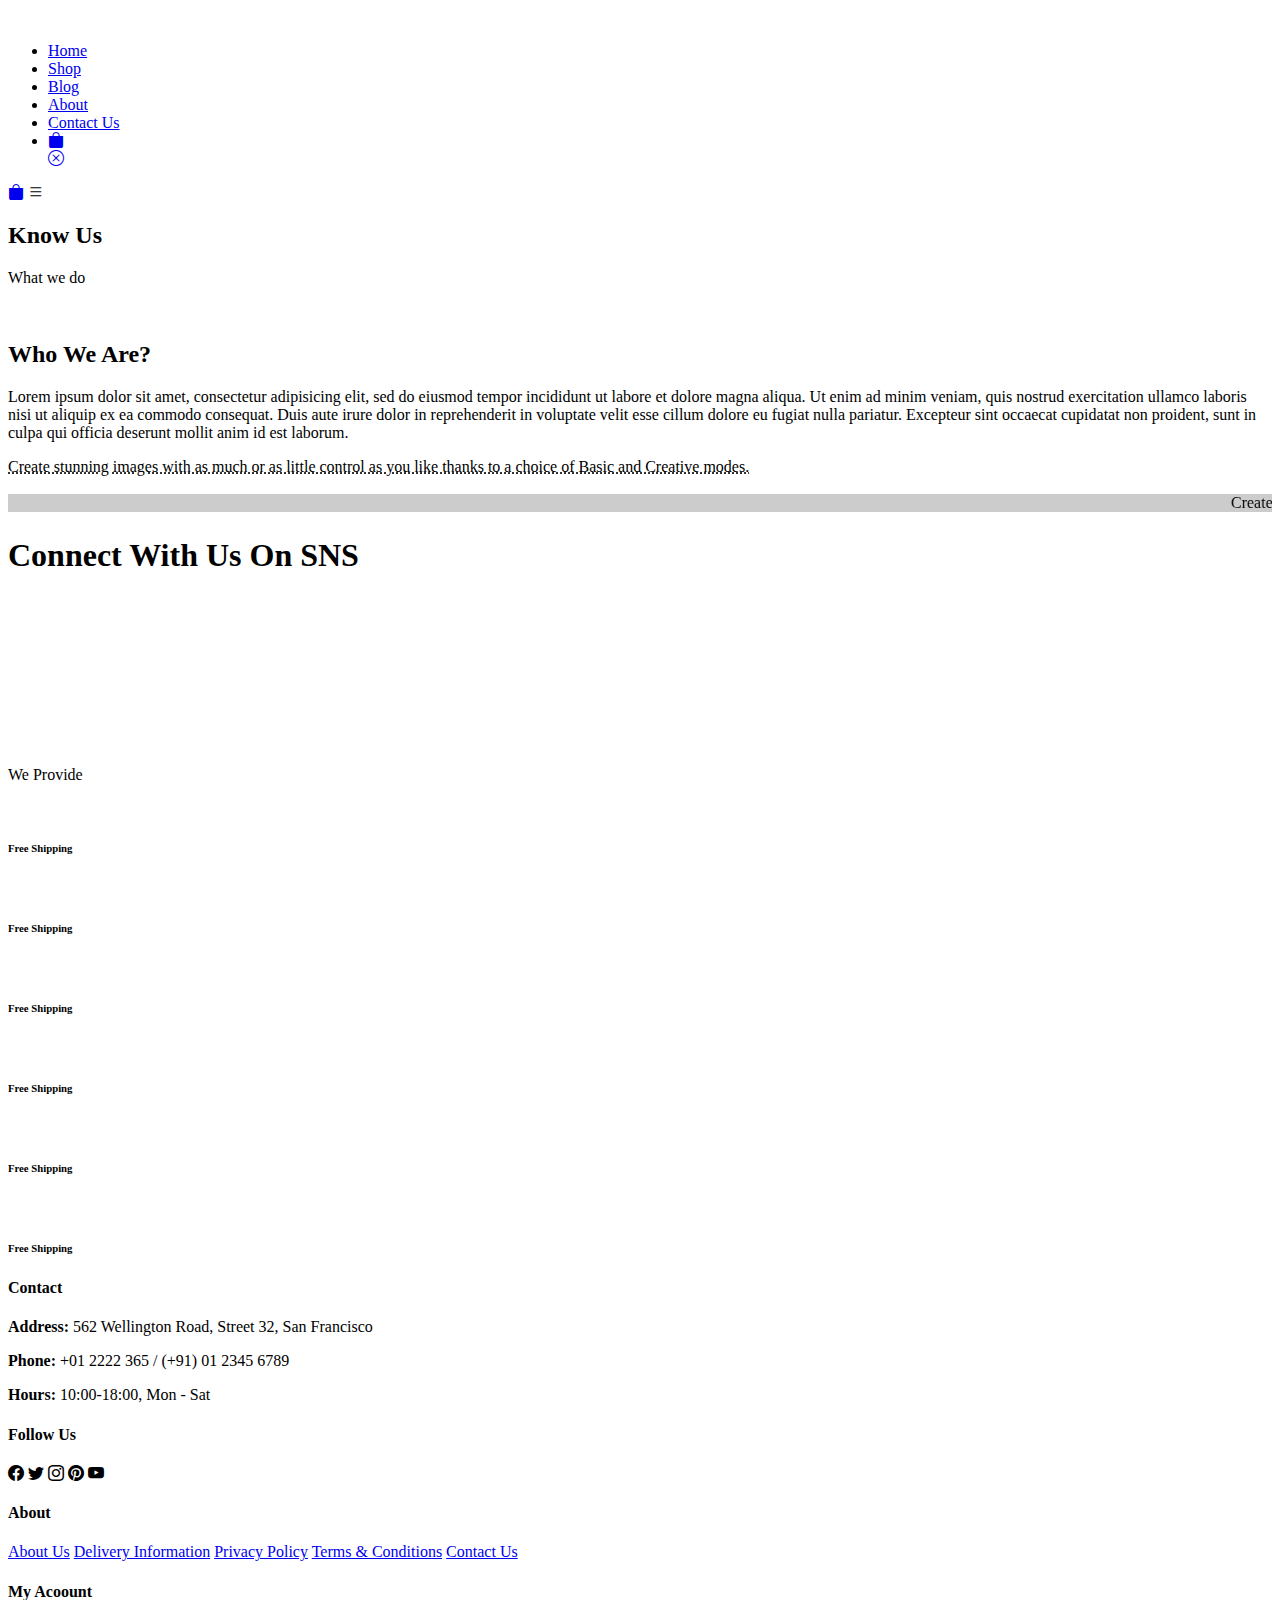
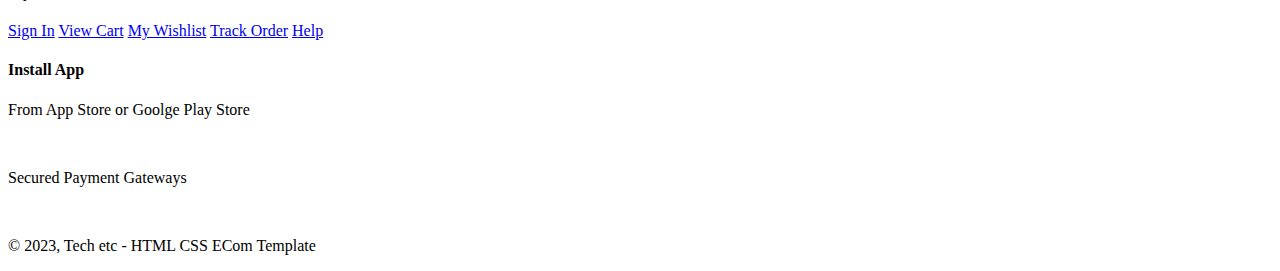
==== about.html @ 97842ef2 "Create about.html" ====
<!DOCTYPE html>
<html>

<head>
  <meta charset="utf-8">
  <meta name="viewport" content="width=device-width">
  <title>replit</title>

  <!-- css -->
 <link href="style.css" rel="stylesheet" type="text/css" />
  
<!-- icon css bootstrap -->
<link rel="stylesheet" href="https://cdn.jsdelivr.net/npm/bootstrap-icons@1.10.3/font/bootstrap-icons.css">


</head>

<body>
  

  <section id ="header">
<!-- main logo -->
  <a href="#">
    <img class= "header-logo" src="static/img/bora-fits-low-resolution-logo-color-on-transparent-background.png" class="logo" alt="">
</a>

<!--navabr -->
    <div>
      <ul id="navbar">
         <li><a href="index.html">Home</a></li>
         <li><a href="shop.html">Shop</a></li>
        <li><a href="blog.html">Blog </a></li>
        <li><a class="active" href="about.html">About</a></li>
        <li><a href="contact.html">Contact Us</a></li>
        <li id="lg-bag"><a href="cart.html"><i class="bi bi-bag-fill"></i></a></li>
          
        <!-- close button -->
        <a href="#" id="close"><i class="bi bi-x-circle"></i></a>

<!--heart bag icon svg -->
        <!--         <svg xmlns="http://www.w3.org/2000/svg" width="16" height="16" fill="currentColor" class="bi bi-bag-heart-fill" viewBox="0 0 16 16">
  <path d="M11.5 4v-.5a3.5 3.5 0 1 0-7 0V4H1v10a2 2 0 0 0 2 2h10a2 2 0 0 0 2-2V4h-3.5ZM8 1a2.5 2.5 0 0 1 2.5 2.5V4h-5v-.5A2.5 2.5 0 0 1 8 1Zm0 6.993c1.664-1.711 5.825 1.283 0 5.132-5.825-3.85-1.664-6.843 0-5.132Z"/>
</svg> -->
      </ul>
    </div>

    <!-- for responsiveness -->
    <div id="mobile">
 
      <a href="cart.html"><i class="bi bi-bag-fill"></i></a>
       <!-- for hamburger menu -->
       <i id="bar" class="bi bi-list"></i>
    </div>

  </section>

<!-- page header section -->
  <section id ="page-header" class="about-header">
    <h2>Know Us</h2>
    <p>What we do</p>
   
  </section>

  <!-- the about us details part -->
 
  <section id="about-head" class="section-p1">
    <img src="static/img/about/a6.jpg" alt="">
    <div>
    <h2>Who We Are?</h2>
    <p>Lorem ipsum dolor sit amet, consectetur adipisicing elit, sed do eiusmod
    tempor incididunt ut labore et dolore magna aliqua. Ut enim ad minim veniam,
    quis nostrud exercitation ullamco laboris nisi ut aliquip ex ea commodo
    consequat. Duis aute irure
    dolor in reprehenderit in voluptate velit esse cillum dolore eu fugiat
    nulla pariatur. Excepteur sint occaecat cupidatat non proident, sunt in
    culpa qui officia deserunt mollit anim id est laborum.</p>
    <abbr title="">Create stunning images with as much or as little control as
    you like thanks to a choice of Basic and Creative modes.</abbr>
    <!-- for adding space -->
    <br><br>
    <!-- marquee -->
    <marquee bgcolor="#ccc" loop="-1" scrollamount="5" width="100%">Create
    stunning images with as much or as little control as you like thanks to a
    choice of Basic and Creative modes.
    </marquee>
    </div>
    </section>
    
    <!-- video part -->
<section id="about-app" class="section-p1">
<!-- <h1>Download Our <a href="#">App</a> </h1> -->
  <h1>Connect With Us On SNS</h1>
<div class="video">
<video autoplay muted loop src="https://media.tenor.com/HWX1-SL0zVkAAAPo/social-media.mp4"></video>
</div>
</section>

  <!-- <div style="width:100%;height:0;padding-bottom:75%;position:relative;"><iframe src="https://giphy.com/embed/3ohzdZ44Q62CJ2ekla" width="100%" height="100%" style="position:absolute" frameBorder="0" class="giphy-embed" allowFullScreen></iframe></div><p><a href="https://giphy.com/gifs/mobile-facebook-online-3ohzdZ44Q62CJ2ekla">via GIPHY</a></p> -->

  <!-- connect with us -->
<!-- <div class="connect">
  <div><h1>Connect With Us</h1></div>
  <iframe src="https://giphy.com/embed/3ohzdZ44Q62CJ2ekla" width="480" height="360" frameBorder="0" class="giphy-embed" allowFullScreen></iframe><p><a href="https://giphy.com/gifs/mobile-facebook-online-3ohzdZ44Q62CJ2ekla">via GIPHY</a></p>
</div> -->



<div class="weprovide">
  <p class="weprovide-text">We Provide</p>
</div>
  
<!--  feture boxes -->
<section id="feature" class="section-p1">
    <!-- box-1 -->
  <div class="fe-box">
    <img src="static/img/features/f1.png" alt="">
    <h6>Free Shipping</h6>
    </div>

    <!-- box-2 -->
  <div class="fe-box">
    <img src="static/img/features/f2.png" alt="">
    <h6>Free Shipping</h6>
    </div>

    <!-- box-3 -->
  <div class="fe-box">
    <img src="static/img/features/f3.png" alt="">
    <h6>Free Shipping</h6>
    </div>

    <!-- box-4 -->
  <div class="fe-box">
    <img src="static/img/features/f4.png" alt="">
    <h6>Free Shipping</h6>
    </div>

    <!-- box-5 -->
  <div class="fe-box">
    <img src="static/img/features/f5.png" alt="">
    <h6>Free Shipping</h6>
    </div>

    <!-- box-6 -->
  <div class="fe-box">
    <img src="static/img/features/f6.png" alt="">
    <h6>Free Shipping</h6>
    </div>

</section>

  <!-- footer -->
<footer class="section-p1">
<div class="col">
  <!-- <img class="logo" src="static/img/logo.png" alt=""> -->
  <h4>Contact</h4>
  <p><strong>Address:</strong> 562 Wellington Road, Street 32, San Francisco</p>
  <p><strong>Phone:</strong> +01 2222 365 / (+91) 01 2345 6789</p>
  <p><strong>Hours:</strong> 10:00-18:00, Mon - Sat</p>

  <!-- social media icons -->
<div class="follow">
<h4>Follow Us</h4>
<div class="icon">
  <i class="bi bi-facebook"></i>
  <i class="bi bi-twitter"></i>
  <i class="bi bi-instagram"></i>
  <i class="bi bi-pinterest"></i>
  <i class="bi bi-youtube"></i>
</div>
</div>
</div>

<!-- about us section -->
<div class="col">
  <h4>About</h4>
  <a href="#">About Us</a>
  <a href="#">Delivery Information</a>
  <a href="#">Privacy Policy</a>
  <a href="#">Terms & Conditions</a>
  <a href="#">Contact Us</a>
  
</div>

<!-- my account section -->
<div class="col">
  <h4>My Acoount</h4>
  <a href="#">Sign In</a>
  <a href="#">View Cart</a>
  <a href="#">My Wishlist</a>
  <a href="#">Track Order</a>
  <a href="#">Help</a>
  
</div>

<!-- install app section -->
<div class="col install">
  <h4>Install App</h4>
  <p>From App Store or Goolge Play Store</p>
  <div class="row">
    <img src="static/img/pay/app.jpg" alt="">
    <img src="static/img/pay/play.jpg" alt="">
  </div>
  <!-- payment section -->
  <!-- <div class="pay"> -->
  <p>Secured Payment Gateways</p>
  <img src="static/img/pay/pay.png" alt="">
<!-- </div> -->
</div>

<!-- copyright section -->
<div class="copyright">
  <p>© 2023, Tech etc - HTML CSS ECom Template</p>
</div>

</footer>

  <script src="script.js"></script>
</body>

</html>
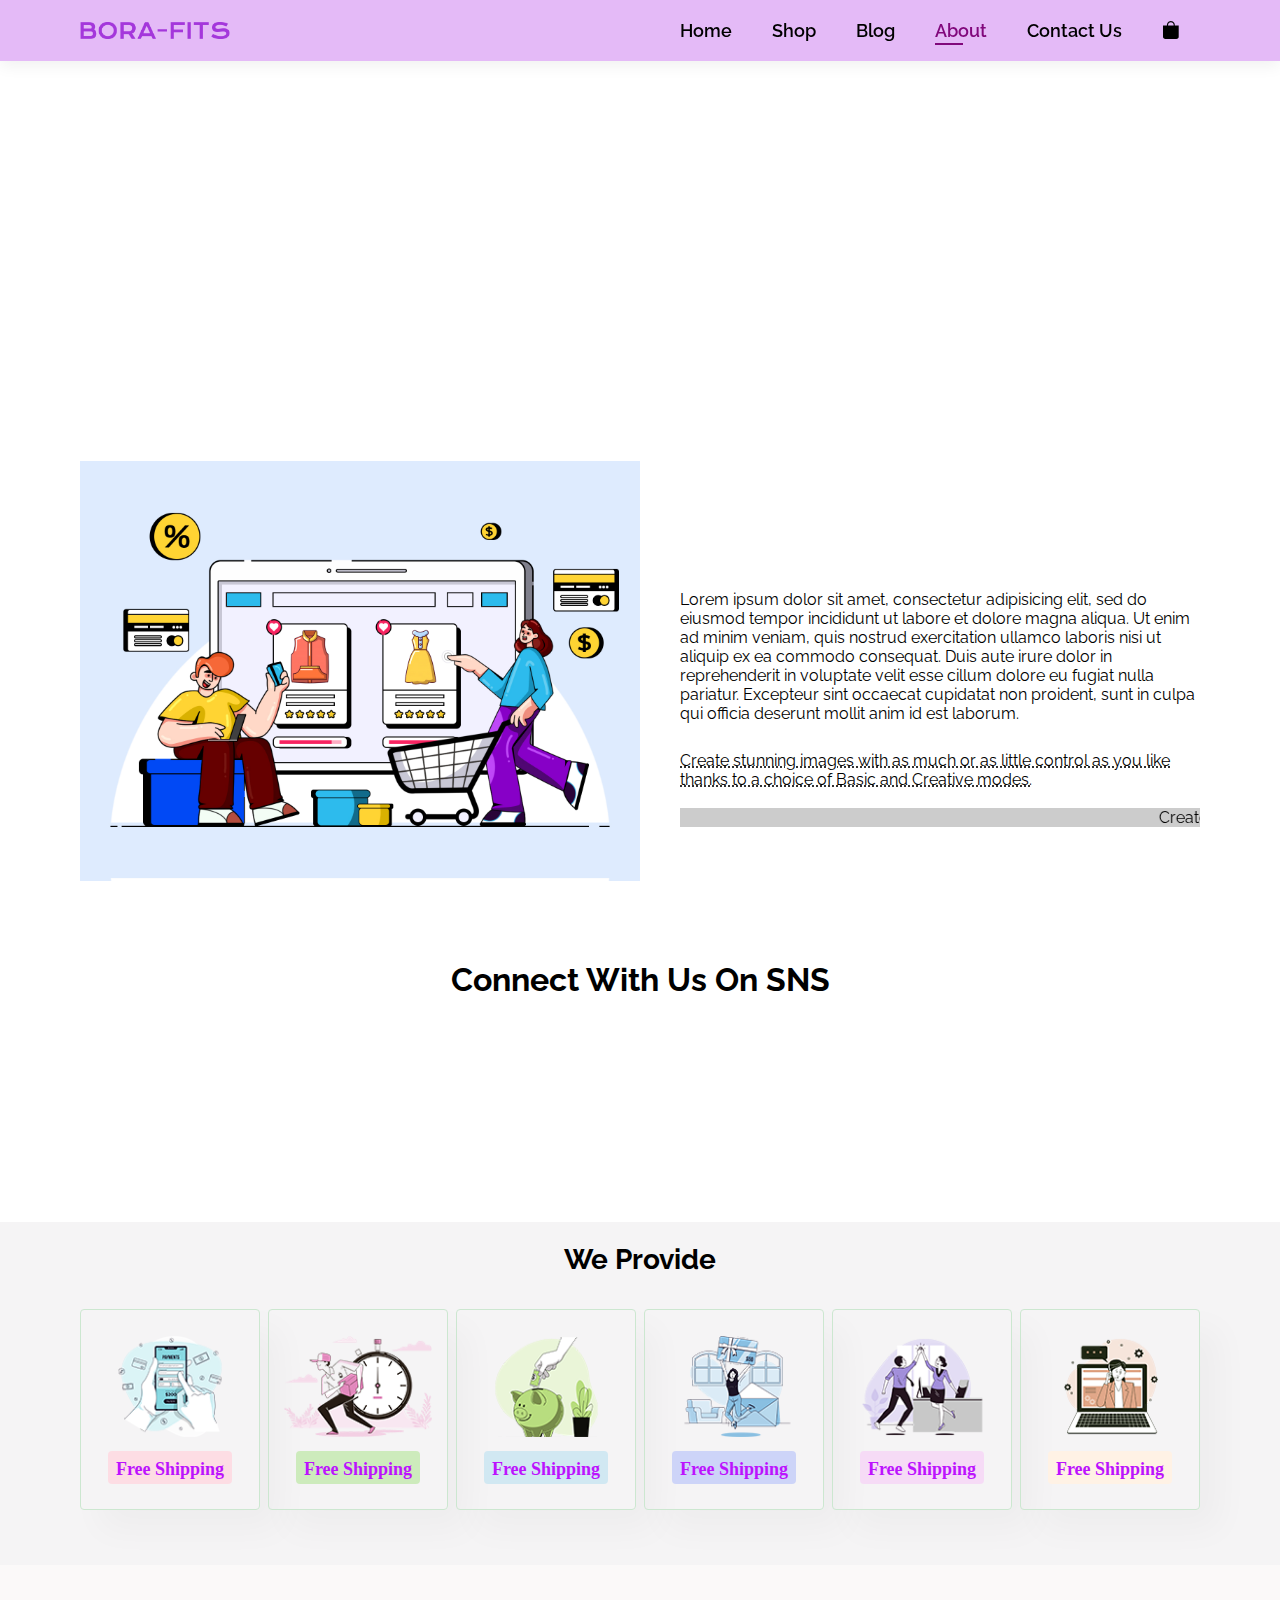
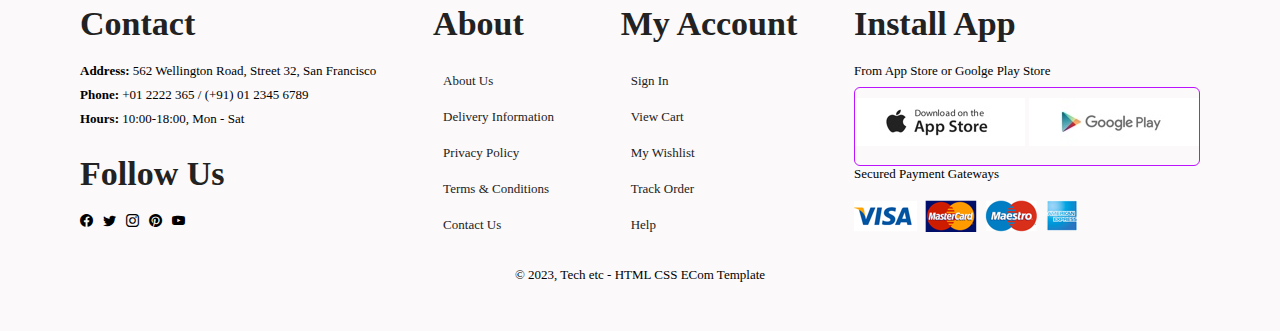
==== commit 41a03b33: "changed titles" ====
--- a/about.html
+++ b/about.html
@@ -4,7 +4,7 @@
 <head>
   <meta charset="utf-8">
   <meta name="viewport" content="width=device-width">
-  <title>replit</title>
+  <title>About Us</title>
 
   <!-- css -->
  <link href="style.css" rel="stylesheet" type="text/css" />
@@ -184,7 +184,7 @@
 
 <!-- my account section -->
 <div class="col">
-  <h4>My Acoount</h4>
+  <h4>My Account</h4>
   <a href="#">Sign In</a>
   <a href="#">View Cart</a>
   <a href="#">My Wishlist</a>
--- a/style.css
+++ b/style.css
@@ -0,0 +1,1787 @@
+/* html {
+  height: 100%;
+  width: 100%;
+} */
+
+@import url('https://fonts.googleapis.com/css2?family=Raleway:wght@100;200;300;400;500;600;700;800;900&display=swap');
+
+
+body {
+/*   height: 100%; */
+  width: 100%;
+  font-family: 'Raleway', sans-serif;
+}
+
+*{
+  margin:0;
+  padding:0;
+  box-sizing:border-box;
+  
+}
+
+
+.weprovide {
+  background-color:#f5f4f5;
+  color: #000000; 
+  text-align: center;
+  padding: 6px;
+
+}
+
+.weprovide-text {
+  font-size: 28px;
+  font-weight: bold;
+  margin: 15px 0 -28px 0;
+}
+
+
+
+
+h2 {
+  font-size: 50px;
+  line-height:64px;
+  color:#ffffff;
+  
+}
+
+h3 {
+  font-size: 36px;
+  line-height:54px;
+  color:#222;
+}
+
+h4{
+  font-size: 20px;
+/*   line-height:54px; */
+  color:#222;
+ font-family: "Times New Roman", Times, serif;
+}
+
+h6{
+  font-size: 18px;
+  line-height:12px;
+/*   color:#222; */
+  font-family: "Times New Roman", Times, serif;
+}
+
+h5{
+   font-family: "Times New Roman", Times, serif;
+
+}
+
+
+p{
+  font-size: 16px;
+/*   line-height:54px; */
+  margin:15px 0 28px 0;
+
+}
+
+
+#hero p{
+  font-size: 16px;
+/*   line-height:54px; */
+  color:#00ff91;
+  margin:15px 0 28px 0;
+}
+
+
+
+.section-p1 {
+  padding:40px 80px;
+}
+
+/* ad banner */
+.section-m1{
+  padding:40px 0;
+}
+
+
+/* button common | global styling*/
+button.normal{
+  font-size: 14px;
+  font-weight:600;
+  padding:15px 30px;
+  color:#000;
+  background-color: #fff;
+  border-radius: 4px;
+  cursor:pointer;
+  border:none ;
+  outline:none;
+  transition:0.2s;
+
+}
+
+
+/* button for small banner */
+button.white{
+  font-size: 13px;
+  font-weight:600;
+  padding:11px 18px;
+  color:#fff;
+  background-color: transparent;
+  border-radius: 4px;
+  cursor:pointer;
+  border:1px solid white;
+  outline:none;
+  transition:0.2s;
+
+}
+
+.details h2{
+  color:black;
+}
+
+.formore{
+  font-size: 13px;
+  font-weight:600;
+  padding:11px 18px;
+  color:#81087c;
+  background-color: transparent;
+  border-radius: 4px;
+  cursor:pointer;
+  border:1px;
+  outline:none;
+  transition:0.2s;
+}
+
+.formore:hover{
+  background: #BC13FE;
+color:#fff;
+  
+}
+
+/* div class */
+.formorebutton{
+  display:flex;
+  align-items:center;
+justify-content: center;
+    flex-direction: column;
+}
+
+.button2 {
+white-space: nowrap; /* Prevent line breaks within the button text */
+overflow: hidden; /* Hide any content that overflows the button's width */
+background-color: #81087c;
+color: #fff;
+padding: 10px 20px;
+font-size: 16px;
+border: none;
+border-radius: 5px;
+cursor: pointer;
+  font-size: 13px;
+  font-weight:600;
+  padding:11px 18px;
+  /* color:#81087c; */
+  /* background-color: transparent; */
+  border-radius: 4px;
+  cursor:pointer;
+  border:1px solid white;
+  outline:none;
+  transition:0.2s;
+  text-decoration:none;
+}
+
+
+.button2:hover{
+  background: #BC13FE;
+color:#fff;
+}
+
+
+/* slider */
+  .slider-container {
+    width: 100%;
+    overflow: hidden;
+    position: relative;
+    height: 585px; /* Change this height as needed */
+  }
+  
+  .slide {
+    width: 100%;
+    height: auto;
+    display: none;
+  }
+  
+  /* Show the first image initially */
+  .slide:first-child {
+    display: block;
+  }
+
+#product1 h4{
+  color:black;
+  font-size:30px;
+}
+
+.bg{
+   background-color:#f5f4f5;
+}
+
+
+
+
+/* header */
+
+#header{
+  display:flex;
+  align-items:center;
+  justify-content:space-between;
+  padding:20px 80px;
+  background-color:#e4baf7;
+  box-shadow: 0 5px 15px rgba(0, 0, 0, 0.06);
+  z-index:999;
+  position:sticky;
+  top:0;
+  left:0;
+  
+}
+
+/* header logo */
+.header-logo{
+  /* CSS styles for the logo */
+    width: 150px; /* Set the width of the logo */
+    height: auto; /* Preserve aspect ratio */
+    display: block; /* Make the image a block element */
+    margin: 0 auto; /* Center the logo horizontally */
+    /* border: 2px solid #ccc; /* Add a border around the logo (optional) */
+    /* border-radius: 50%; /* Make the logo circular (optional) */ 
+
+}
+
+/* navbar  */
+#navbar{
+  display:flex;
+  align-items:center;
+  justify-content:center;
+
+}
+
+#navbar li{
+  list-style:none;
+  padding:0 20px;
+  position:relative; /*for active after that will add underline for active page, this is parent element of #navbar li a.active::after*/
+
+}
+
+#navbar li a{
+  text-decoration:none;
+  font-size:18px;
+  color:#000000;
+  font-weight:600;
+  transition:0.3s ease; 
+  /* font-family: 'Lato', sans-serif;  */
+}
+
+#navbar li a:hover,
+#navbar li a.active{
+  color:#81087c;
+}
+
+/* pseudo class, this will add hover line and effects */
+#navbar li a.active::after,
+#navbar li a:hover::after{
+  content:"";
+  width:30%;
+  height:2px;
+  background:#81087c;
+  position:absolute;
+  bottom:-4px;
+  left:20px;
+}
+
+/* this will hide the hamburger menu and shopping bag icon in tablet device */
+#mobile{
+display:none;
+align-items: center;
+}
+/* but this will also remove them when the screen is small again so go media query and change there */
+
+
+/* to hide the close button from desktop screen */
+#close{
+  display:none;
+}
+/* but this will also remove the close button from ha,burger menu of tablet screen */
+
+
+/* home page hero section  */
+#hero{
+  background-image:linear-gradient(rgba(0,0,0,0.5), rgba(0,0,0,0.5)),url("https://i.pinimg.com/originals/8d/e0/34/8de0341cf4583840c9ef70359d8bd45b.jpg");
+  height:90vh;
+  width:100%; /*increasing the height and width of image of hero*/
+  background-position: top 25% right 0; /*setting the position of the hero image*/
+  background-size: cover;
+  padding: 0 80px; /*centering the text*/
+/*   for centering the text and adding flex to it */
+  display:flex;
+  flex-direction:column; /*since flex is row in default*/
+  align-items:flex-start;
+  justify-content:center;
+}
+
+#hero h4{
+ padding-bottom:15px;
+  
+}
+
+#hero h4{
+  color:#ffffff;
+}
+
+#hero h1{
+  color:#ffffff;
+}
+
+#hero button{
+  /* background-image:url("static/img/button.png"); */
+  background-color:white;
+  color:black;
+  border:0;
+  padding:14px 80px 14px 65px;
+  background-repeat:no-repeat;
+  cursor:pointer;
+  font-weight:700;
+  font-size:15px;
+  border-radius:4px;
+}
+
+
+#hero button:hover{
+  background: #BC13FE;
+  color:white;
+}
+
+
+/* feature section */
+
+#feature{
+    display:flex;
+    align-items: center;
+    justify-content: space-between;
+    flex-wrap: wrap;
+  background-color: #f5f4f5;
+}
+
+
+
+#feature .fe-box{
+  width:180px;
+  text-align:center;
+  padding:25px 15px;
+  box-shadow: 20px 20px 34px rgba(0,0,0,0.03);
+  border:1px solid #cce7d0;
+  border-radius:4px;
+  margin:15px 0; /*left right*/
+}
+
+#feature .fe-box:hover{
+  box-shadow: 10px 0px 34px rgba(70,62,221,0.01); /*decreasing the box shadow and increasing the radius*/
+}  
+
+/* to make images responsive */
+#feature .fe-box img{
+    width:100%;
+    margin-bottom:10px;
+}
+
+
+#feature .fe-box h6{
+    display:inline-block;
+    padding: 9px 8px 6px 8px;
+    line-height:1;
+    border-radius:4px;
+    color:#BC13FE;
+    background-color:#fddde4;
+}
+
+/* for adding differnet background color to second child of h6/ 2nd box */
+#feature .fe-box:nth-child(2) h6{
+    background-color:#cdebbc;
+}
+
+#feature .fe-box:nth-child(3) h6{
+    background-color:#d1e8f2;
+}
+
+#feature .fe-box:nth-child(4) h6{
+    background-color:#cdd4f8;
+}
+
+#feature .fe-box:nth-child(5) h6{
+    background-color:#f6dbf6;
+}
+
+#feature .fe-box:nth-child(6) h6{
+    background-color:#fff2e5;
+}
+
+/* jeans card */
+.jeancard {
+  width: 219px; /* Set the desired width for the card */
+  height: 283px; /* Set the desired height for the card */
+  background-color: white;
+  border-radius: 8px;
+ 
+  overflow: hidden;
+  padding:10px;
+  margin-top:20px;
+  margin-bottom:20px;
+  display: flex;
+  justify-content:center;
+  flex-wrap:wrap;
+   text-align:center;
+}
+
+.jeancard:hover{
+   /* box-shadow: 0 2px 4px rgba(0, 0, 0, 0.1); */
+
+ box-shadow: 20px 20px 30px rgba(0,0,0,0.05);  
+   background: #ffffff;
+  box-shadow: 0 8px 8px -4px #BC13FE;
+  
+}
+
+.jeancard-image {
+  width: 100%;
+  height: 235px; /* Set the desired height for the card image */
+  object-fit: cover;
+}
+
+.jeancard-content {
+  padding: 8px;
+}
+
+.jeancard-title {
+  font-size: 16px;
+  font-weight: bold;
+}
+
+.jeancard-text {
+  font-size: 14px;
+  color: #555;
+}
+
+.jeancard-container {
+  display: flex;
+  justify-content: space-between; /* To evenly distribute cards in a row */
+  flex-wrap: wrap; /* To wrap cards to the next line if there's not enough space */
+}
+
+
+
+
+
+/* products */
+
+#product1{
+    text-align: center;
+}
+
+/* product cards alignment of 4 in one */
+#product1 .pro-container{
+  display:flex;
+  justify-content:space-between;
+  padding-top:20px;
+  flex-wrap: wrap;
+}
+
+
+/* product image || parent element me add karna hoga position relative taki cart button position ho sake  */
+#product1 .pro{
+width:23%;
+  /* height:20%; */
+min-width:250px;
+padding:10px 12px;
+border: 1px solid #cce7d0;
+border-radius: 25px;
+cursor: pointer;
+box-shadow: 20px 20px 30px rgba(0,0,0,0.02);
+margin:15px 0;
+/* transition: 0.2s ease; */
+position: relative;
+}
+
+#product1 .pro:hover{
+    box-shadow: 20px 20px 30px rgba(0,0,0,0.05);  
+   background: #ffffff;
+  box-shadow: 0 8px 8px -4px #BC13FE;
+}
+
+/* to make the image size of border */
+
+#product1 .pro img{
+    width:100%;
+    border-radius: 20px;
+    }
+
+/* styling description */
+    #product1 .pro .des{
+text-align: start;
+padding: 10px 0;
+    }
+
+    #product1 .pro .des span{
+        color: #606063;
+        font-size: 12px;
+    }
+
+    #product1 .pro .des h5{
+    padding-top:7px;
+    color:#1a1a1a;
+    font-size:16px;
+
+    }
+
+    #product1 .pro .des i{
+        font-size: 12px;
+        color:rgb(243,181,25);
+    }
+
+    #product1 .pro .des h4{
+    padding-top:7px;
+    color:#BC13FE;
+    font-size:14px;
+    font-weight: 700; 
+    }
+
+    #product1 .pro .cart{
+     width:40px;
+     height:40px;
+     line-height:40px;
+     border-radius: 50px;
+     background-color: #e8f6ea;
+     font-weight: 500;
+     color:#BC13FE;
+     border:1px solid #cce7d0;
+    position:absolute;
+    bottom:10px; /*it was 20 before*/
+    right:10px;
+    }
+    
+/* upto 70% off wala banner */
+    #banner{
+      display:flex;
+       flex-direction:column;
+       justify-content: center;
+       align-items: center;
+       text-align: center;
+       background-image: url("https://i.pinimg.com/originals/7a/e9/c2/7ae9c2c1b08863cdf8ba0114f6521dfd.jpg");
+      /* adding these to increase the size of banner image because banner image was only taking the height and width of banner text  */
+       width:100%;
+       height:57vh;
+       background-size:cover;
+       background-position:center;
+       /* filter: blur(2px);
+        */
+        /* backdrop-filter: blur(25px); */
+
+    }
+
+    #banner h2{
+color:#fff;
+font-size:16px;
+
+    }
+
+    #banner h2{
+      color:#fff;
+      font-size:30px;
+      padding:13px 0 76px 18px;
+
+    }
+
+    #banner h2 span{
+      color:red;
+    }
+
+#banner button:hover{
+  background: #BC13FE;
+color:#fff;
+}
+
+/* to align both the banners in one column */
+#sm-banner{
+display: flex;
+justify-content: space-between;
+flex-wrap: wrap;
+}
+
+/* ad banner 2 |small banner  */
+#sm-banner .banner-box{
+  display:flex;
+  flex-direction:column;
+  justify-content: center;
+  align-items: flex-start;
+  /* text-align:center; */
+   background-image: url("https://i.pinimg.com/originals/8b/ea/a4/8beaa4b5221ce754cde29ede04ef341a.jpg"); 
+  min-width:580px;
+   height:50vh;
+   background-size:cover;
+   background-position:center;
+   padding:30px;
+
+   /* right now this will take the whole place but when we add another banner it will reduce the size */
+
+}
+
+#sm-banner h4{
+color:#fff;
+font-size:20px;
+font-weight:300;
+}
+
+#sm-banner span{
+  color:#fff;
+  font-size:14px;
+  font-weight:500;
+  padding-bottom:15px;
+  
+  }
+
+  /* small banner button hover  */
+  #sm-banner .banner-box:hover button{
+background-color: #BC13FE;
+border:1px solid #BC13FE;
+  }
+
+
+  /* for adding a different image in the small banner box 2 */
+  #sm-banner .banner-box2{
+    background-image:  linear-gradient(rgba(0, 0, 0, 0.5), rgba(0, 0, 0, 0.5)),url("https://www.allkpop.com/upload/2018/05/af_org/08110434/bts.jpg"); 
+  }
+ 
+  /* tiny banner / banner 3 */
+  #banner3 .banner-box{
+    display:flex;
+    flex-direction:column;
+    justify-content: center;
+    align-items: flex-start;
+    background-image: linear-gradient(rgba(0, 0, 0, 0.5), rgba(0, 0, 0, 0.5)),url("https://i.pinimg.com/originals/ce/5f/05/ce5f0508f9557bf3801ef149eb228f41.jpg");
+    min-width:30%;
+     height:30vh;
+     background-size:cover;
+     background-position:center;
+     padding:20px;
+     margin-bottom:20px;
+
+  }
+
+/* to change image of tiny banners */
+
+ #banner3 .banner-box2{
+  background-image: linear-gradient(rgba(0, 0, 0, 0.5), rgba(0, 0, 0, 0.5)),url("https://i.pinimg.com/originals/46/c9/98/46c9983902d40f44482548e91bbaf85e.jpg");
+
+ }     
+
+ #banner3 .banner-box3{
+  background-image: linear-gradient(rgba(0, 0, 0, 0.5), rgba(0, 0, 0, 0.5)),url("https://i.pinimg.com/564x/3a/e0/42/3ae042ead001b1392ef0ccf0dd115bfd.jpg")
+ } 
+
+  #banner3 h2{
+color:#fff;
+font-weight:900;
+font-size:22px;
+  } 
+
+  
+  #banner3 h3{
+    color:#ffffff;
+    font-weight:800;
+    font-size:15px;
+      }
+
+/* to align tiny banners in a row */
+      #banner3{
+        display: flex;
+        justify-content: space-between;
+        flex-wrap: wrap;
+        padding: 0 80px;
+      }
+
+
+ #newsletter{
+        display: flex;
+        justify-content: space-between;
+        flex-wrap: wrap;
+        align-items: center;
+        background-image: url("img/banner/b14.png");
+        background-repeat:no-repeat;
+        background-position:20% 30%;
+        background-color: #d58df7;
+
+ }
+ 
+  #newsletter h4 {
+  font-size: 22px;
+  font-weight: 700;
+  color: #fff;
+  }
+  
+
+  #newsletter p{
+    font-size: 22px;
+    font-weight: 600;
+    color: #470061;
+  }
+
+  #newsletter p span{
+    color: yellow;
+    }
+    
+  
+  #newsletter input {
+  height: 3.125rem;
+  padding: 0 1.25em;
+  font-size: 14px;
+  width: 100%;
+  border: 1px solid transparent;
+  border-radius: 4px;
+  outline: none;
+  border-top-right-radius: 0; /*this will remove border radius*/
+  border-bottom-right-radius: 0;
+  
+  }
+
+  
+    #newsletter button {
+      background-color: #81087c;
+      color:#fff;
+      white-space: nowrap;
+      border-top-left-radius: 0;/*this will remove border radius*/
+      border-bottom-left-radius: 0;
+
+ }
+ 
+  #newsletter .form {
+  display: flex;
+  width: 40%;
+   }
+  
+/* footer */
+
+footer{
+        display: flex;
+        justify-content: space-between;
+        flex-wrap: wrap;
+       /* background-color:#f9dcf9; */
+  font-family: "Times New Roman", Times, serif;
+  background-color:#fbf9f9;
+}
+
+footer .follow .icon{
+     display: flex;
+  gap: 10px;
+  }
+
+
+.payp {
+    font-size: 23px;
+    margin: 15px 0 6px 0;
+  color:#81087c;
+}
+
+/* for making links in one column */
+footer .col{
+  display: flex;
+  flex-direction: column;
+  align-items: flex-start;
+  margin-bottom: 20px;
+}
+
+footer .logo{
+  margin-bottom:30px ;
+}
+
+footer h4{
+font-size: 34px;
+padding-bottom: 20px;
+}
+
+footer p{
+  font-size: 13px;
+  margin: 0 0 8px 0;
+  
+}
+
+footer a{
+  font-size: 13px;
+  text-decoration: none;
+  margin: 10px;
+  color:#222;
+  
+}
+
+footer .follow{
+  font-size: 13px;
+  margin-top: 20px;
+   
+}
+
+footer .follow .i{
+color:#465b52;
+padding-right: 4px;
+cursor: pointer;  
+}
+
+footer .install .row{
+  border: 1px solid #BC13FE;
+  border-radius: 6px;
+}
+
+footer .install img{
+  margin: 10px 0 15px 0;
+}
+
+/* for adding hover effect and color to all the anchor tags and icons */
+footer .follow i:hover,
+footer a:hover{
+color:#BC13FE;
+}
+
+/* this will center the copyright */
+footer .copyright{
+  width:100%;
+  text-align:center;
+}
+
+
+/* shop page */
+
+#page-header{
+background-image: linear-gradient(rgba(0, 0, 0, -1.5), rgba(0, 0, 0, 0.5)),url('https://i.pinimg.com/originals/5e/dd/10/5edd102ffba4b5e03c010d1822155d9c.jpg');
+width: 100%;
+height: 40vh;
+background-size: cover;
+/* to center the text */
+display: flex;
+justify-content: center;
+text-align: center;
+flex-direction: column;
+padding:14px ;
+}
+
+/* change the color of text */
+#page-header h1,
+#page-header h3,
+#page-header h4{
+color: #fff;
+}
+
+#page-header h1{
+  font-size:75px;
+}
+
+/* pagination buttons */
+#pagination{
+  text-align: center;
+
+}
+
+
+#pagination a{
+  text-decoration: none;
+  background-color: #BC13FE;
+  padding: 15px 20px;
+  border-radius: 4px;
+  color: #fff;
+  font-weight: 600;
+}
+
+#pagination a i{
+  font-size: 16px;
+  font-weight: 600;
+}
+
+/* single product images */
+
+/* for space between images */
+.small-img-col{
+  flex-basis: 24%;
+  cursor: pointer;
+  }
+
+/* for image and details in one row*/
+#prodetails{
+   display: flex;
+   margin-top: 20px;
+}
+
+
+#prodetails .single-pro-image {
+  width: 40%;
+  margin-right: 50px;
+  }
+  
+/* for images in one row */
+  .small-img-group {
+  display: flex;
+  justify-content: space-between;
+}
+  
+#prodetails .single-pro-details{
+  width:50%;
+ padding-top: 30px; 
+}
+
+#prodetails .single-pro-details h4{
+  padding: 40px 0 20px 0;
+}
+
+#prodetails .single-pro-details h2{
+ font-size: 26px;
+}
+
+/*i changed the font size, there was no font size for h6 before */
+#prodetails .single-pro-details h6{
+  font-size: 14px;
+ }
+
+ /* drop down menu of size  */
+ #prodetails .single-pro-details select{
+  display: block;
+  padding: 5px 10px;
+  padding-top:10px;
+  margin-top: 10px; /*added padding top and margin top because select button was not showing properly in mobile screen*/
+  margin-bottom: 10px;
+ }
+
+/* input */
+#prodetails .single-pro-details input {
+width: 50px;
+height: 47px;
+padding-left: 10px;
+font-size: 16px;
+margin-right: 10px;
+}
+
+/* remove outline from th box */
+#prodetails .single-pro-details input:focus{
+  outline: none;
+ }
+
+ /* to add line height in description of product */
+ #prodetails .single-pro-details span{
+  line-height: 25px;
+ }
+
+/* button */
+#prodetails .single-pro-details button{
+  background-color: #BC13FE;
+  color: #fff;
+}
+
+
+/* contact page header */
+
+#page-header.contact-header{
+  background-image: url('https://i.pinimg.com/originals/c4/fd/63/c4fd633b9ef8e7d606c60c354fecc3cf.jpg');
+ }
+
+ /*blog page  */
+
+ #page-header.blog-header{
+  background-image: url('https://i.pinimg.com/564x/fd/0f/65/fd0f65d54a3806af85ccafbf9bf41e8a.jpg');
+ }
+ #blog{
+padding: 150px 150px 0 150px;
+   
+ }
+
+ /* to put in one row */
+ #blog .blog-box {
+  display: flex;
+  align-items: center;
+  width: 100%;
+  position: relative;
+
+  /* add space between blogs articles */
+  padding-bottom: 90px;
+  }
+
+
+  #blog .blog-img {
+  width: 50%;
+  margin-right: 40px;
+  }
+
+/* just the image */
+  #blog img {
+  width: 100%;
+  height: 300px;
+  object-fit: cover;
+  }
+
+  /* blog description */
+    #blog .blog-details {
+    width: 50%;
+    }
+
+    /* continue reading button */
+    #blog .blog-details a{
+    text-decoration: none;
+    font-size: 11px;
+    color: #000;
+    font-weight: 700;
+    position: relative;
+    transition: 0.3s;
+    }
+
+/* continue reading line */
+    #blog .blog-details a::after {
+      content: "";
+      width: 50px;
+      height: 1px;
+      background-color: #000;
+      text-decoration: none;
+      font-size: 11px;
+      color: #000;
+      font-weight: 700;
+      position: absolute; /*every   time we use absolute in child element we have to use relative in parent element*/
+      top: 4px;
+      right: -60px;
+    }
+
+    #blog .blog-details a:hover {
+    color: #81087c;
+    }
+
+    #blog .blog-details a:hover::after {
+    background-color: #81087c;
+    }
+
+    #blog .blog-box h1 {
+    position: absolute;
+    top: -58px; /*was 40 before*/
+    left: 0;
+    font-size: 70px;
+    font-weight: 700;
+    color: #c9cbce;
+    z-index: -9; /*can use any value here but it should be minus value if want to put element behind another element*/
+    }
+
+/* about page */
+#page-header.about-header {
+  background-image: url("https://i.pinimg.com/564x/fd/28/95/fd28955ac6992ab8ed6ba3d53d903172.jpg");
+
+}
+/* idk why here the . when its close with page-header is only working but for every other css it was fine */
+
+#page-header.about-header{
+color:white;
+  font-size:25px;
+}
+
+/* know us page */
+#about-head{
+  display: flex;
+  align-items: center;
+}
+
+#about-head img{
+  width: 50%;
+  height: auto;
+}
+
+#about-head div{
+  padding-left: 40px;
+}
+
+/* video */
+#about-app{
+  text-align: center;
+}
+
+/* for video */
+#about-app .video{
+  width: 70%;
+  height: 100%;
+  /* to center the video part */
+  margin: 30px auto 0 auto;
+}
+
+#about-app .video video{
+  width: 100%;
+  height: 100%;
+  border-radius: 20px;
+}
+
+/* about us page */
+
+#contact-details{
+  /* to align in one row */
+display: flex;
+align-items: center;
+justify-content: center;
+  
+}
+
+
+#contact-details .details{
+width:40%;
+}
+
+
+  #contact-details .details span,
+  #form-details form span {
+  font-size: 12px;
+
+  /* for span tag of form */
+
+  }
+
+
+  #contact-details .details h2,
+  #form-details form h2 /* h2 of form */{
+  font-size: 26px;
+  line-height: 35px;
+  padding: 20px 0;
+  }
+
+  #contact-details .details h3{
+    font-size: 16px;
+    padding-bottom: 15px;
+    }
+
+#contact-details .details li {
+list-style: none;
+display: flex;
+padding: 10px 0;
+}
+
+/* icon */
+#contact-details .details li i {
+font-size: 14px;
+padding-right: 22px;
+}
+
+
+#contact-details .details li p {
+margin: 0;
+font-size: 14px;
+}
+
+#contact-details .map {
+  width: 55%;
+  height: 400px;
+  }
+
+
+  #contact-details .map iframe {
+  width: 100%;
+  height: 100%;
+  }
+
+
+/* form of about us page */
+
+#form-details form {
+  width: 65%;
+  display: flex;
+  flex-direction: column;
+  align-items: flex-start;
+  
+  }
+
+  #form-details form input,
+  #form-details form textarea {
+  width: 100%;
+  padding: 12px 15px;
+  outline: none;
+  margin-bottom: 20px;
+  border: 1px solid #e1e1e1;
+
+}
+
+#form-details form button{
+  background-color: #BC13FE;
+  color: #fff;
+  /* margin-bottom: 20px; */
+}
+
+
+
+/* member  */
+
+/* for aligning member and form in one row */
+#form-details{
+  display: flex;
+  justify-content: space-between;
+  margin: 30px;
+  padding: 80px;
+  border: 1px solid #e1e1e1;
+}
+
+#form-details .people div{
+  padding-bottom: 25px;
+  /* to make member in one row */
+  display: flex;
+  align-items: flex-start;
+  }
+
+
+  #form-details .people div img{
+  width: 65px;
+  height: 65px;
+  object-fit: cover;
+  margin-right: 15px;
+  }
+
+
+#form-details .people div p {
+  margin: 0;
+  font-size: 13px;
+  line-height: 25px;
+  }
+
+
+  #form-details .people div p span {
+  display: block;
+  font-size: 16px;
+  font-weight: 600;
+  color: #000;
+  }
+
+#form-details form h2{
+        color:black;
+      }
+
+/* cart page */
+
+/* created a slider for tablet screen device table in cart section of products, this is working for mobile too */
+#cart{
+overflow:auto;
+font-family: "Times New Roman", Times, serif;
+}
+
+#cart table{
+  width: 100%;
+  border-collapse:collapse;
+  table-layout: fixed;
+  white-space: nowrap;
+  
+}
+
+#cart table img{
+width:70px;
+}
+
+/* because table data was collapsing on each other */
+
+#cart table td:nth-child(1){
+  width:100px;
+  text-align: center;
+
+}
+
+#cart table td:nth-child(2){
+  width:150px;
+  text-align: center;
+  
+}
+
+
+#cart table td:nth-child(3){
+  width:250px;
+  text-align: center;
+  
+}
+
+#cart table td:nth-child(4),
+#cart table td:nth-child(5),
+#cart table td:nth-child(6){
+  width:150px;
+  text-align: center;
+  
+}
+
+
+/* total number of product selector */
+#cart table td:nth-child(5) input{
+  width: 70%; /*it is 70px but it isnt working*/
+  padding: 10px 5px 10px 50px;
+}
+
+/* headings */
+#cart table thead{
+  border: 1px solid #e2e9e1;
+  border-left: none;
+  border-right: none;
+
+}
+
+#cart table thead td{
+  font-weight: 700;
+  text-transform: uppercase;
+  font-size: 13px;
+  padding: 18px 0;
+}
+
+
+/* for spacing from above for image and other */
+
+#cart table tbody tr td{
+  padding: 15px;
+} 
+
+/* for font size of text inside table */
+#cart table tbody td{
+font-size: 13px;
+}
+
+ /* for making apply coupon and total price section in onw row*/
+
+#cart-add{
+display: flex;
+flex-wrap: wrap;
+justify-content: space-between;
+}
+
+/* for adding width */
+
+/* when using id we dont need to use parent id */
+#coupon{
+  width: 50%;
+  margin-bottom: 30px; 
+}
+
+#coupon h3,
+#subtotal h3{
+  padding-bottom: 15px;
+
+}
+
+#coupon input{
+padding: 10px 20px;
+outline: none;
+width:60%;
+margin-right:10px;
+border: 1px solid #e2e9e1;
+}
+
+#coupon button,
+#subtotal button{
+  background-color: #BC13FE;
+  color:#fff;
+  /* to make the button size of input sction */
+  padding: 12px 20px;
+}
+
+#subtotal button:hover{
+  background-color:#81087c;
+}
+
+/* cart total  */
+
+#subtotal{
+  width: 50%;
+  margin-bottom: 30px;
+  border: 1px solid #e2e9e1;
+  padding:30px ;
+  font-family: "Times New Roman", Times, serif;
+}
+
+#subtotal table{
+  border-collapse:collapse ;
+  width: 100%;
+  margin-bottom: 20px;
+}
+
+/* sstyle table data */
+#subtotal table td{
+  width: 50%;
+  border: 1px solid #e2e9e1;
+  padding: 10px;
+  font-size: 13px;
+}
+
+
+
+
+/* for making responsive */
+
+/* navbar / hamburger menu*/
+
+/* ////////////////////////////////////////////////////////////////////////////////////////////////////// */
+/* for tablet version */
+
+/* media queries */
+@media(max-width:799px){
+
+  /* this will make feature box in 3 column */
+  .section-p1{
+    padding: 40px 40px
+  }
+
+
+  #navbar{
+    display:flex;
+    flex-direction: column;
+    align-items:center;
+    justify-content:center;
+    position: fixed;
+    top:0;
+    right: -300px; /* this will make navbar will only show when clicked on a hamburger menu*/
+    height: 100vh;
+    width: 300px;
+    background-color:#E3E6F3 ;
+    box-shadow: 0 40px 60px rgba(0,0,0,0.1);
+    padding: 80px 0 0 10px;
+    /* for sliding effect */
+    transition: 0.3s;
+  }
+
+  /* active class of js */
+  #navbar.active{
+    right:0px;
+  }
+
+#navbar li{
+  margin-bottom: 25px;
+}
+/* this will add hamurger menu and shopping bag icon back when we reduce screen size for tablet device */
+#mobile{
+  display:flex;
+  align-items: center;
+  }
+
+
+  #mobile i{
+    color: #1a1a1a;
+    font-size: 24px;
+    padding-left: 20px;
+    }
+
+    /* for positioning the close button and adding it to hamburger of tablet screen only */
+    #close{
+display:initial;
+position:absolute;
+top:30px;
+left:30px;
+color:#222;
+font-size: 24px;
+    }
+
+    /* this will rmeove the shopping bag icon from tablet device screen */
+    #lg-bg{
+      display: none;
+    }
+
+
+    /* hero section image responsiveness */
+    #hero{
+      
+     display:none;
+   
+    }
+
+    /* to center the boxes in feature section */
+    #feature {
+     
+      justify-content: center;
+    
+    }
+
+    /* to add equal space form l r t b and comming in three columns so add section-p1 class*/
+    #feature .fe-box{
+      margin: 15px 15px;
+    }
+
+    /* to remove unneccessary space */
+    #product1 .pro-container{
+      justify-content: center;
+    }
+
+    #product1 .pro{
+      margin: 15px ;
+    }
+
+    /* to reduce the height of banner */
+    #banner{
+      height:30vh;
+      background-image: linear-gradient(rgba(0,0,0,0.5), rgba(0,0,0,0.5)), url("https://i.pinimg.com/originals/d1/ed/27/d1ed277db6d00d98fe1b8b8baff627f4.jpg");
+    }
+
+    /* to take the full width */
+    #sm-banner .banner-box{
+      min-width: 100%;
+      height:30vh;
+    }
+
+    /* to remove extra padding */
+    #banner3{
+      padding:0 40px;
+    }
+
+    #banner3 .banner-box{
+      width:28%;
+    }
+
+    /* increase the size of form/email */
+    #newsletter .form{
+width : 70%;
+    }
+}
+
+
+/* contact page */
+#form-details{
+  padding: 40px; /*since it was taking extra space with padding before*/
+}
+
+#form-details form{
+  width: 50%;
+}
+  /* #feature2 {
+   
+    justify-content: space-evenly;
+    flex-wrap: wrap;
+  
+} */
+
+
+/* ////////////////////////////////////////// */
+/* resposiveness for mobile devices */
+@media(max-width:477px){
+  /* navbar is having too much space so reducing that */
+  #header{
+    padding:10px 30px;
+  }
+  h1{
+    font-size: 38px;
+  }
+  h2{
+    font-size: 32px;
+  }
+
+  h3{
+    font-size:30px;
+  }
+
+  #product1 p{
+    font-size: 14px;
+    margin: 0px 0 28px 0;
+  }
+/* 
+   #product1 .pro-container .pro{
+    font-size: 14px;
+    margin: 15px;
+     padding-top:0px;
+  } */
+
+  #hero{
+    padding:0 20px;
+    background-position: 55%;
+  }
+
+  /* to decrase the space or padding in feature boxes and make them 2 in a column */
+  .section-p1{
+    padding: 20px ; /*was 20px before made it 30*/
+  }
+
+  #feature .fe-box{
+    width:155px;
+    margin: 0 0 15px 0;
+  }
+
+  /* to add space between two feature boxes  */
+  #feature{
+    justify-content: space-evenly;
+  }
+
+  /* its not taking 100% width */
+  #product .pro{
+    width:100%;
+  }
+
+  /* to increase the height of banner */
+#banner {
+  height:40vh;
+}
+
+/* text height increase in small banner */
+
+#sm-banner .banner-box{
+  height:40vh;
+}
+
+/* space between two banners */
+#sm-banner .banner-box2{
+  margin-top:20px;
+}
+
+/* decrease extra padding/space */
+#banner3{
+  padding: 0 20px;
+}
+
+/* to make banner take full width */
+#banner3 .banner-box{
+  width: 100%;
+}
+
+/* form takes full width*/
+#newsletter .form{
+width: 100%;
+}
+
+#newsletter{
+  padding: 40px 20px;
+}
+
+/* to change copyright align */
+footer .copyright{
+  text-align: start;
+}
+
+
+
+/* single product mobile responsive*/
+
+/* description and image in one column */
+  #prodetails{
+    display: flex;
+    flex-direction: column;
+
+  }
+  /* fix the width */
+  #prodetails .single-pro-image{
+width:100%;
+/* margin-right: 0px; */
+  }
+    
+  #prodetails .single-pro-details{
+width:100%;
+  }
+
+
+  /* blog responsiveness */
+
+#blog{
+  padding:100px 20px 0 20px; 
+}
+
+  /* to make in one column */
+#blog .blog-box{
+  display: flex;
+  flex-direction: column;
+  align-self: flex-start;
+}
+
+/* to make imag take 100% width */
+#blog .blog-img{
+  width: 100%;
+  margin-right: 0px;
+  margin-bottom: 30px;
+}
+  #blog .blog-details{
+    width:100%;
+  }
+
+
+  /* about us page for mobile screen*/
+  #about-head{
+    flex-direction: column;
+
+  }
+
+  /* for image */
+  #about-head img{
+   width: 100%;
+   margin-top: 20px;
+
+  }
+
+  #about-head div{
+    padding-left: 0px;
+  }
+
+  /* to make video take full width */
+  #about-app .video{
+    width: 100%;
+  }
+
+  /* contact page */
+  #contact-details{
+    flex-direction: column; /*it was in row before so had to change for mobile screen*/
+  }
+
+  #contact-details .details{
+    width: 100%; /*it was taking only 40% before so had to change for mobile screen*/
+    margin-bottom: 30px;
+  }
+
+  #contact-details .map{
+    width: 100%;
+  }
+
+  /* to make in one column */
+  #form-details{
+    margin: 10px;
+    padding: 30px 10px;
+    flex-wrap: wrap;
+  }
+
+  #form-details form{
+    width: 100%;
+    margin-bottom: 30px;
+  }
+
+      #form-details form h2{
+        color:black;
+      }
+
+  /* cart page mobile  */
+  #cart-add{
+    flex-direction: column;
+  }
+  #coupon{
+    width: 100%;
+  }
+  #subtotal{
+    width: 100%;
+    padding: 20px;
+  }
+
+  .slider-container {
+   width: 100%;
+  height: 56.25%;
+  }
+
+  
+
+/* to change copyright align */
+footer .copyright{
+  text-align: start;
+}
+  footer .follow .icon{
+     display: flex;
+  gap: 10px;
+  }
+
+  .weprovide-text {
+  margin: 15px 0 -5px 0;
+  
+  }
+
+/* #feature2 {
+   
+    justify-content: space-evenly;
+    flex-wrap: wrap;
+  
+}
+ */
+
+  #banner h2{
+  padding: 13px 0 4px 10px;
+  }
+
+  .jeancard-container {
+    justify-content: space-evenly;
+  }
+
+    #sm-banner .banner-box2{
+    background-image:  linear-gradient(rgba(0, 0, 0, 0.5), rgba(0, 0, 0, 0.5)),url("https://forum.allkpop.com/suite/gallery/raw-image/5040-bts-butter-concept-photos-version-1-j-hope/?size=large"); 
+  }
+
+ 
+}